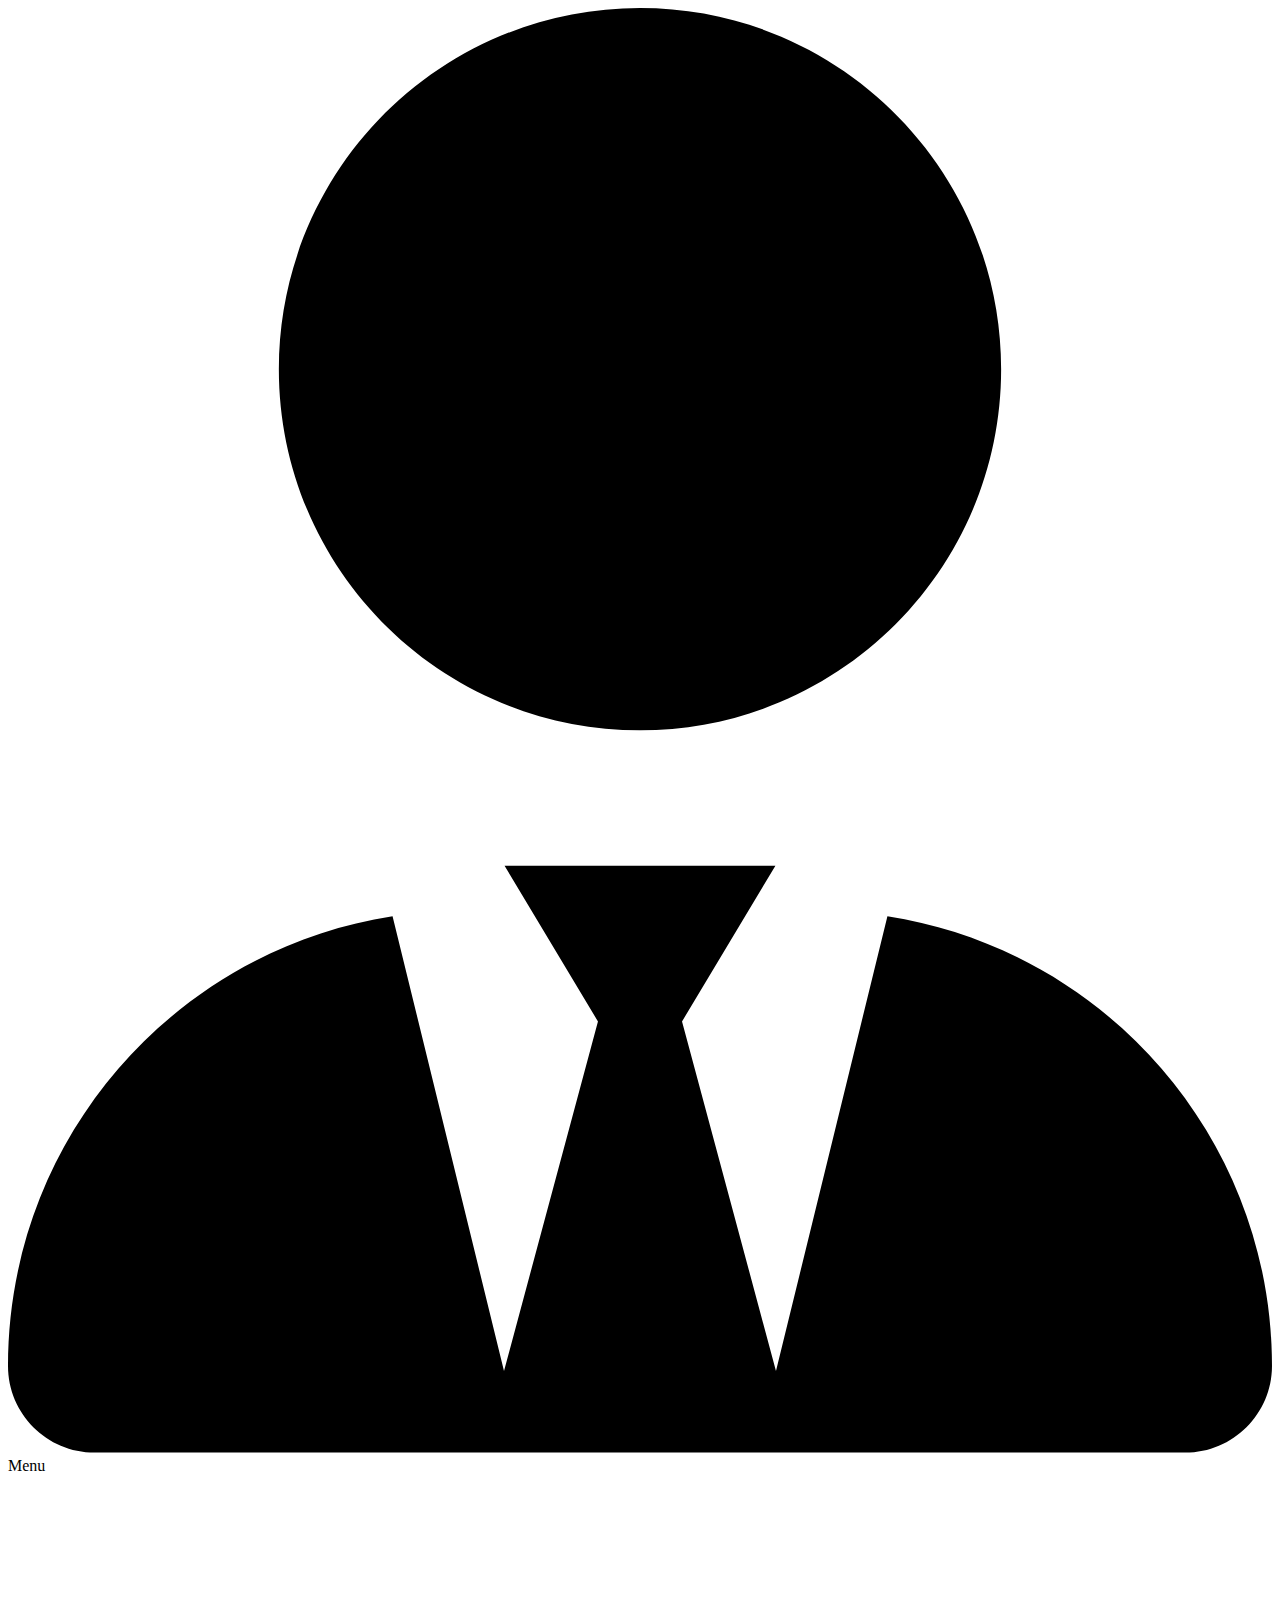
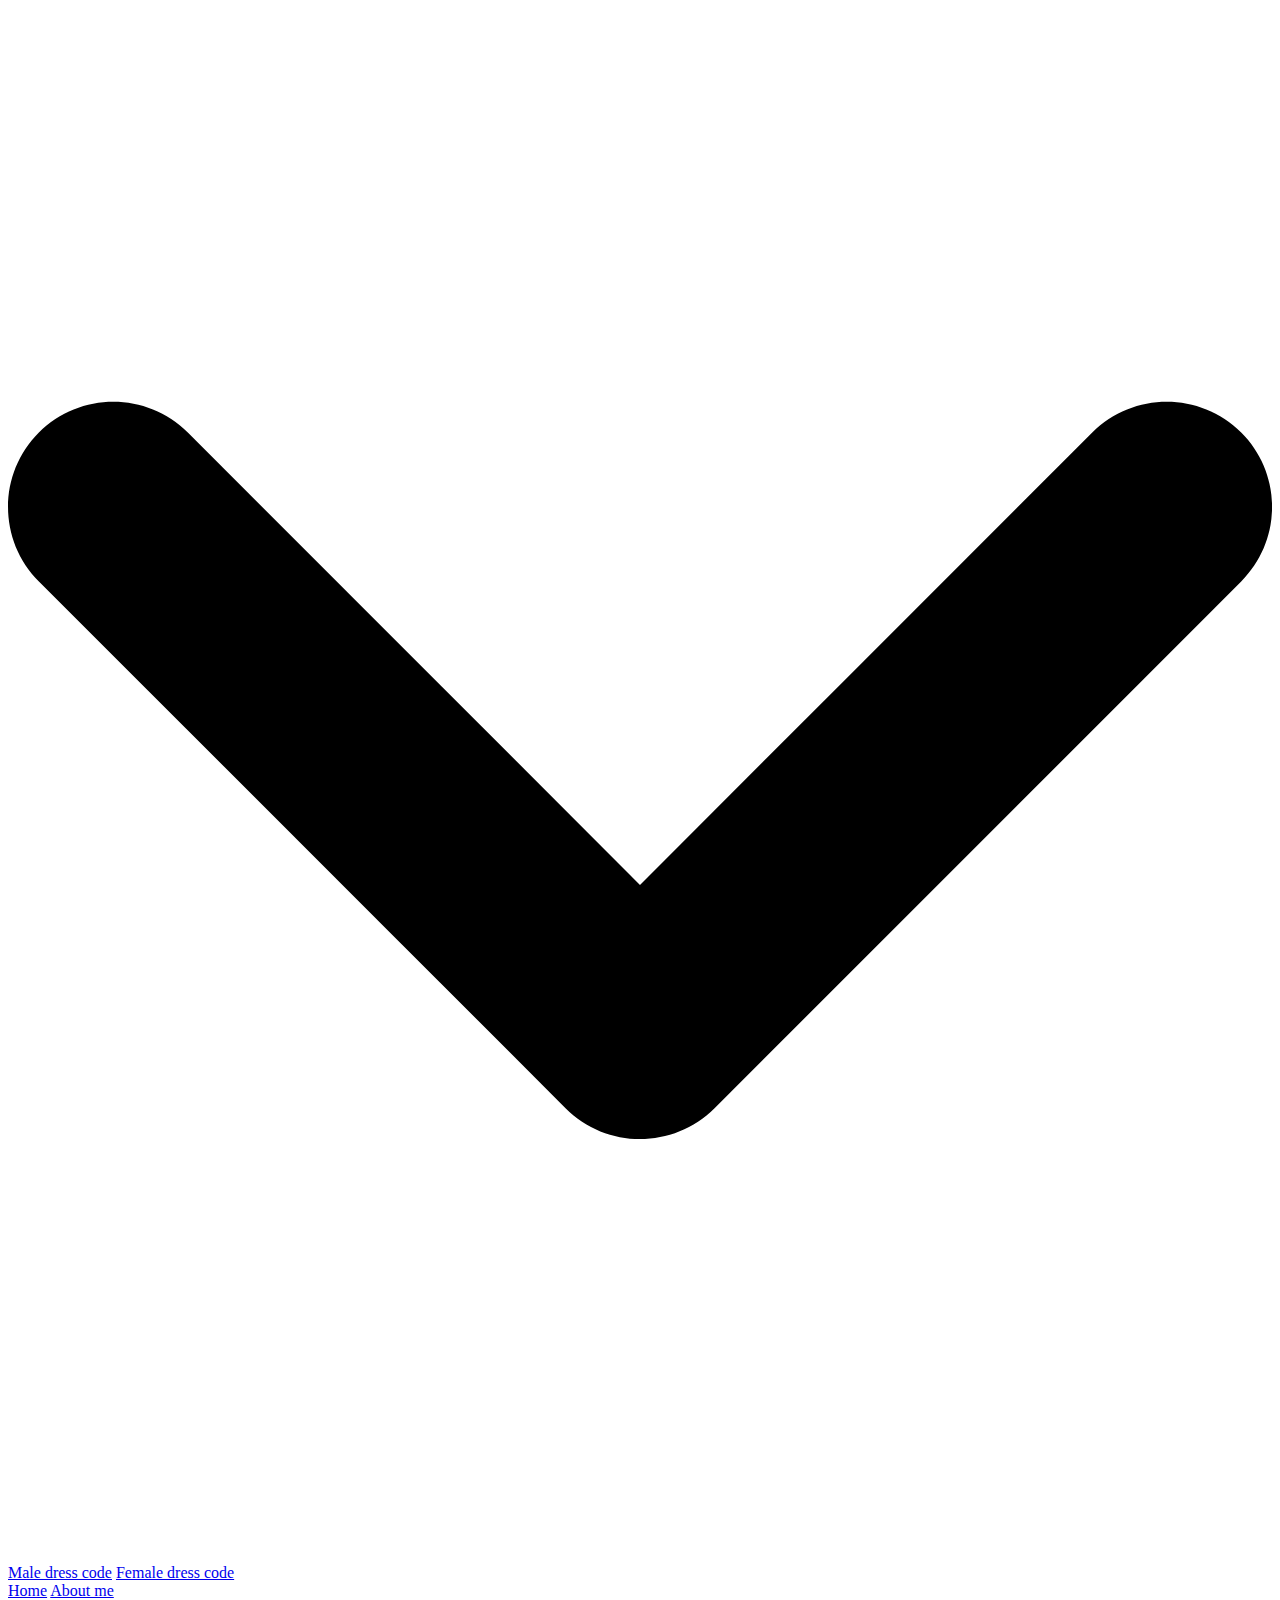
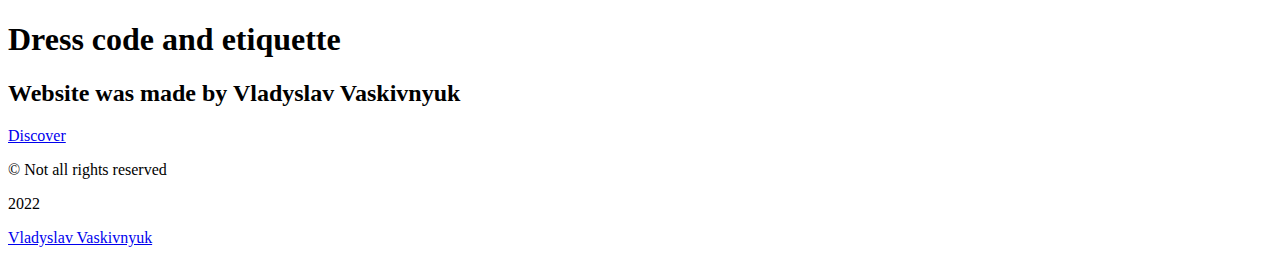
==== index.html @ 0200dd28 "Create index.html" ====
<!DOCTYPE html>
<html lang="en">
<head>
    <meta charset="UTF-8">
    <meta http-equiv="X-UA-Compatible" content="IE=edge">
    <meta name="viewport" content="width=device-width, initial-scale=1.0">
    <title>Document</title>
    <link rel="stylesheet" type="text/css" href="style.css">
</head>
<body>
    <header>
        <svg class="logo" xmlns="http://www.w3.org/2000/svg" viewBox="0 0 448 512"><!--! Font Awesome Pro 6.1.1 by @fontawesome - https://fontawesome.com License - https://fontawesome.com/license (Commercial License) Copyright 2022 Fonticons, Inc. --><path d="M352 128C352 198.7 294.7 256 224 256C153.3 256 96 198.7 96 128C96 57.31 153.3 0 224 0C294.7 0 352 57.31 352 128zM209.1 359.2L176 304H272L238.9 359.2L272.2 483.1L311.7 321.9C388.9 333.9 448 400.7 448 481.3C448 498.2 434.2 512 417.3 512H30.72C13.75 512 0 498.2 0 481.3C0 400.7 59.09 333.9 136.3 321.9L175.8 483.1L209.1 359.2z"/></svg>
       <nav>
        <div class="dropdown">
            <a class="dropbtn">Menu<svg class="arrow" xmlns="http://www.w3.org/2000/svg" viewBox="0 0 384 512"><path d="M192 384c-8.188 0-16.38-3.125-22.62-9.375l-160-160c-12.5-12.5-12.5-32.75 0-45.25s32.75-12.5 45.25 0L192 306.8l137.4-137.4c12.5-12.5 32.75-12.5 45.25 0s12.5 32.75 0 45.25l-160 160C208.4 380.9 200.2 384 192 384z"/></svg></a>
            <div class="dropdown-content">
              <a href="male.html">Male dress code</a>
              <a href="female.html">Female dress code</a>
            </div>
        </div>
        <a href="index.html">Home</a>
        <a href="aboutus.html">About me</a>
       </nav>
   </header>
    <div class="wrapper">
            <h1>Dress code and etiquette</h1>
            <h2>Website was made by Vladyslav Vaskivnyuk</h2>
            <a class="button" href="male.html">Discover</a>
    </div>
    <footer>
        <p>© Not all rights reserved</p>
        <p>2022</p>
        <a href="https://t.me/Vlad1slavus">Vladyslav Vaskivnyuk</a> 
    </footer>
</body>
</html>
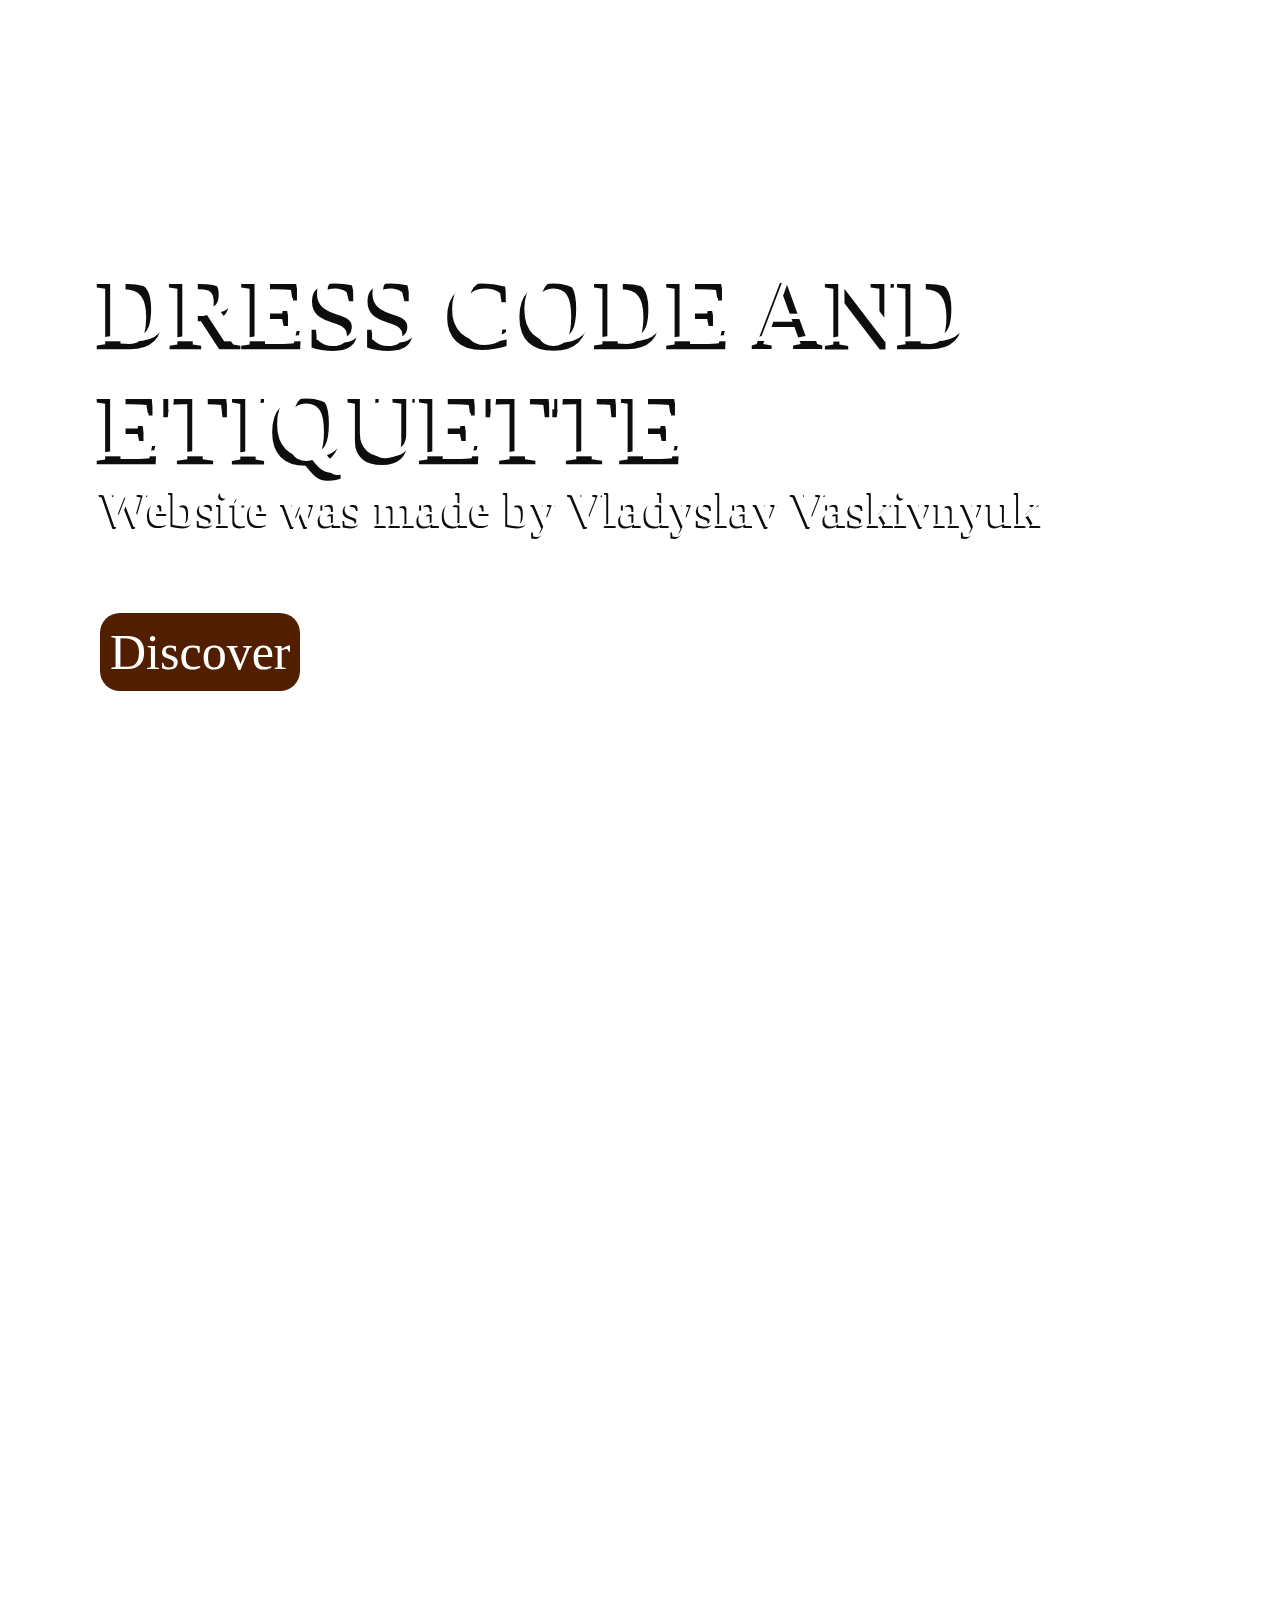
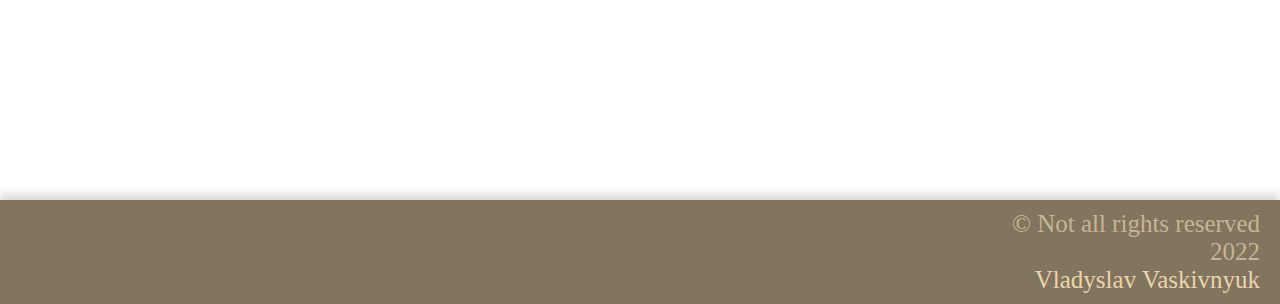
==== commit cf96fe33: "Update index.html" ====
--- a/index.html
+++ b/index.html
@@ -4,7 +4,7 @@
     <meta charset="UTF-8">
     <meta http-equiv="X-UA-Compatible" content="IE=edge">
     <meta name="viewport" content="width=device-width, initial-scale=1.0">
-    <title>Document</title>
+    <title>Home page</title>
     <link rel="stylesheet" type="text/css" href="style.css">
 </head>
 <body>
--- a/style.css
+++ b/style.css
@@ -0,0 +1,179 @@
+@font-face {
+    font-family: Akshar; 
+    src: url(../fonts/Akshar-VariableFont_wght.ttf); 
+}
+@font-face {
+    font-family: Radja;
+    src: url(../fonts/Rajdhani-Light.ttf);
+}
+body {
+    margin: 0;
+    display: flex;
+    flex-direction: column;
+    height: 100%;
+}
+header {
+    font-family: Radja;
+    font-weight: 100;
+    background-color: transparent;
+    box-sizing: border-box;
+    position: fixed;
+    top: 0px;
+    width: 100%;
+    z-index: 1;
+    /* -webkit-box-shadow: 1px 8px 8px 0px rgba(34, 60, 80, 0.2);
+    -moz-box-shadow: 1px 8px 8px 0px rgba(34, 60, 80, 0.2);
+    box-shadow: 1px 8px 8px 0px rgba(34, 60, 80, 0.2); */
+    padding: 15px 50px;
+    display: flex;
+    justify-content: space-between;
+}
+.logo {
+    fill: rgb(255, 255, 255);
+    width: 75px;
+}
+
+nav {
+    width: 100%;
+    display: flex;
+    justify-content: flex-end;
+    flex-wrap: nowrap;
+    gap: 100px;
+}
+nav a {
+    height: 60px;
+    display: block;
+    color: white;
+    text-decoration: none;
+    font-size: 50px;
+    padding: 5px;
+    transition: 0.1s ease-in-out;
+    border-radius: 10px;
+}
+nav a:hover {
+    background-color: white;
+    color: #82755f;
+}
+.dropbtn {
+    display: block;
+}
+.dropdown {
+    position: relative;
+    display: block;
+    cursor: pointer;
+}
+.dropdown-content {
+    display: none;
+    position: absolute;
+    background-color: #82755f;
+    min-width: 200px;
+    box-shadow: 0px 8px 16px 0px rgba(0,0,0,0.2);
+    z-index: 1;
+    border-radius: 5px;
+}
+.dropdown-content a {
+    color: rgb(255, 255, 255);
+    font-size: 30px;
+    padding: 12px 16px;
+    text-decoration: none;
+    display: block;
+    border-radius: 2px;
+    min-height: 70px;
+}
+.dropdown-content a:hover {
+    background-color: rgb(255, 255, 255);
+    color: #82755f;
+}
+
+.dropdown:hover .dropdown-content {
+    display: block;
+}
+.arrow {
+    width: 20px;
+    fill: white;
+    padding: 0px 10px;
+    transition: 0.1s ease-in-out;
+    transform: rotate(180deg);
+}
+.dropdown:hover .arrow {
+    fill: #82755f;
+    transform: rotate(0deg);
+}
+.wrapper {
+    
+    background-image: url(https://scontent-ort2-1.cdninstagram.com/v/t51.2885-15/277638229_1015664549386880_5911973519633220459_n.jpg?_nc_cat=101&ccb=1-5&_nc_sid=8ae9d6&_nc_ohc=-Ym0RS3FXIgAX-7oTFU&_nc_ht=scontent-ort2-1.cdninstagram.com&edm=AM6HXa8EAAAA&oh=00_AT-1Q0CbAKI1CI5o0EnTv-_agXOiiKXkuuJUM3wZYxHxAg&oe=625E4E9C);
+    background-repeat: no-repeat;
+    background-size: 100%;
+    height: 200vh;
+    margin: 0 auto;
+    width: 100%;
+    min-height: 100%;
+    flex: 1 0 auto;
+    padding: 50px 100px;
+    box-sizing: border-box;
+}
+h1 {
+    margin: 0;
+    font-family: Akshar;
+    text-transform: uppercase;
+    padding-top: 200px;
+    font-size: 100px;
+    color: rgb(255, 255, 255);
+    text-shadow: -5px 8px 0px rgba(0, 0, 0, 0.95);
+}
+h2 {
+    margin: 0;
+    font-family: Radja;
+    color: white;
+    font-size: 50px;
+    text-shadow: -2px 2px 0px rgba(0, 0, 0, 0.95);
+}
+.button {
+    padding: 10px;
+    text-decoration: none;
+    text-align: center;
+    display: block;
+    border: none;
+    box-sizing: border-box;
+    margin-top: 75px ;
+    border-radius: 20px;
+    color: white;
+    width: 200px;
+    font-family: Akshar;
+    font-size: 50px;
+    background-color: rgb(81, 31, 0);
+    transition: 0.1s ease-in;
+    cursor: pointer;
+}
+.button:hover {
+    background-color: white;
+    color: rgb(81, 31, 0);
+}
+footer {
+    padding: 10px 20px;
+    text-align: end;
+    font-size: 25px;
+    font-family: Akshar;
+    flex: 0 0 auto;
+    margin: 0;
+    background-color: #82755f;
+    width: 100%;
+    height: 100%;
+    box-sizing: border-box;
+    -webkit-box-shadow: -1px -6px 8px 0px rgba(69, 69, 69, 0.2);
+    -moz-box-shadow: -1px -6px 8px 0px rgba(52, 52, 52, 0.2);
+    box-shadow: -1px -6px 8px 0px rgba(73, 73, 73, 0.2);
+}
+footer p {
+    color: #c5b495;
+    margin: 0;
+}
+footer a{
+    text-decoration: none;
+    color: #ead4ac;
+    margin: 0;
+    transition: 0.2s ease-in-out;
+}
+footer a:hover {
+    color: white;
+}
